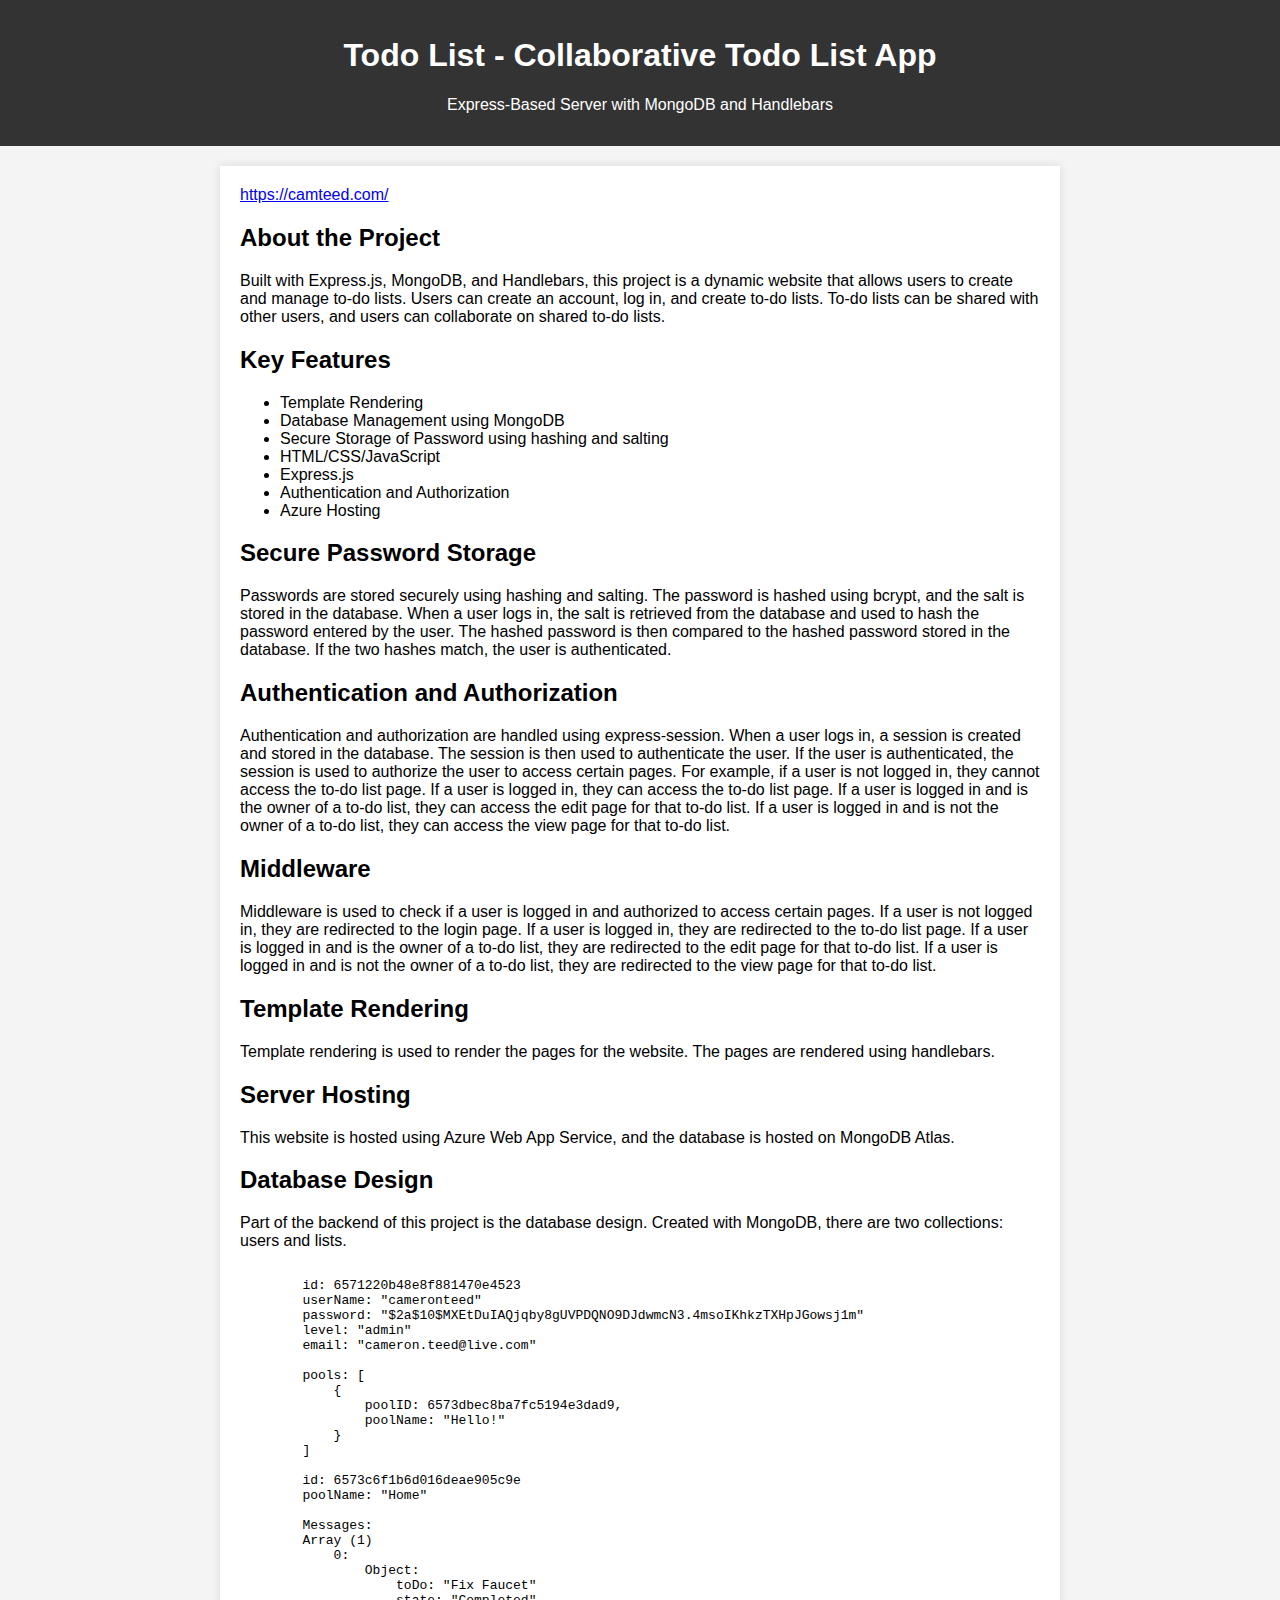
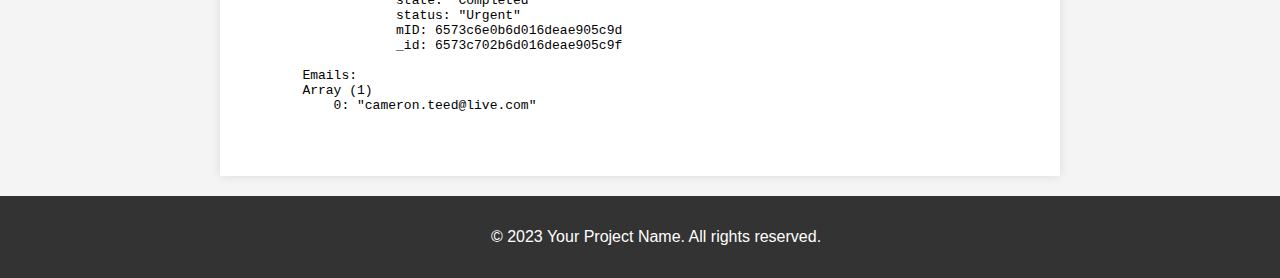
==== proj1.html @ 7fa73beb "Added Landing page, and started adding to proj1" ====
<!DOCTYPE html>
<html lang="en">
<head>
    <meta charset="UTF-8">
    <meta name="viewport" content="width=device-width, initial-scale=1.0">
    <title>Your Computer Science Project</title>
    <link rel="stylesheet" type="text/css" href="./styles.css">
</head>
<body>

    <header>
        <h1>Todo List - Collaborative Todo List App</h1>
        <p>Express-Based Server with MongoDB and Handlebars</p>
    </header>

    <section>
        <bold><a href="https://camteed.com/">https://camteed.com/</a> </bold>
        <h2>About the Project</h2>
        <p>
            Built with Express.js, MongoDB, and Handlebars, this project is a dynamic website that allows users to create and manage to-do lists. Users can create an account, log in, and create to-do lists. To-do lists can be shared with other users, and users can collaborate on shared to-do lists.
        </p>

        <h2>Key Features</h2>
        <ul>
            <li>Template Rendering</li>
            <li>Database Management using MongoDB</li>
            <li>Secure Storage of Password using hashing and salting</li>
            <li>HTML/CSS/JavaScript</li>
            <li>Express.js</li>
            <li>Authentication and Authorization</li>
            <li>Azure Hosting</li>
        </ul>

        <h2>Secure Password Storage</h2>
        <Pr>
            Passwords are stored securely using hashing and salting. The password is hashed using bcrypt, and the salt is stored in the database. When a user logs in, the salt is retrieved from the database and used to hash the password entered by the user. The hashed password is then compared to the hashed password stored in the database. If the two hashes match, the user is authenticated.

        </Pr>

        <h2>Authentication and Authorization</h2>
        <pr>
            Authentication and authorization are handled using express-session. When a user logs in, a session is created and stored in the database. The session is then used to authenticate the user. If the user is authenticated, the session is used to authorize the user to access certain pages. For example, if a user is not logged in, they cannot access the to-do list page. If a user is logged in, they can access the to-do list page. If a user is logged in and is the owner of a to-do list, they can access the edit page for that to-do list. If a user is logged in and is not the owner of a to-do list, they can access the view page for that to-do list.

        </pr>

        <h2>Middleware</h2>
        <pr>    
            Middleware is used to check if a user is logged in and authorized to access certain pages. If a user is not logged in, they are redirected to the login page. If a user is logged in, they are redirected to the to-do list page. If a user is logged in and is the owner of a to-do list, they are redirected to the edit page for that to-do list. If a user is logged in and is not the owner of a to-do list, they are redirected to the view page for that to-do list.

        </pr>

        <h2>Template Rendering</h2>
        <pr>
            Template rendering is used to render the pages for the website. The pages are rendered using handlebars.

        </pr>

        <h2>Server Hosting</h2>
        <pr>
            This website is hosted using Azure Web App Service, and the database is hosted on MongoDB Atlas.

        </pr>

        <h2>Database Design</h2>
        <pr>Part of the backend of this project is the database design. Created with MongoDB, there are two collections: users and lists. </pr>
        <pre>
        <code>
        id: 6571220b48e8f881470e4523
        userName: "cameronteed"
        password: "$2a$10$MXEtDuIAQjqby8gUVPDQNO9DJdwmcN3.4msoIKhkzTXHpJGowsj1m"
        level: "admin"
        email: "cameron.teed@live.com"
        
        pools: [
            {
                poolID: 6573dbec8ba7fc5194e3dad9,
                poolName: "Hello!"
            }
        ]
        
        id: 6573c6f1b6d016deae905c9e
        poolName: "Home"

        Messages:
        Array (1)
            0:
                Object:
                    toDo: "Fix Faucet"
                    state: "Completed"
                    status: "Urgent"
                    mID: 6573c6e0b6d016deae905c9d
                    _id: 6573c702b6d016deae905c9f

        Emails:
        Array (1)
            0: "cameron.teed@live.com"
        </code>
        </pre>
    </section>

    <footer>
        <p>&copy; 2023 Your Project Name. All rights reserved.</p>
    </footer>

</body>
</html>
---- styles.css ----
body {
    font-family: Arial, sans-serif;
    margin: 0;
    padding: 0;
    background-color: #f4f4f4;
    overflow: auto;
}

header {
    background-color: #333;
    color: #fff;
    text-align: center;
    padding: 1em;
}

section {
    max-width: 800px;
    margin: 20px auto;
    padding: 20px;
    background-color: #fff;
    box-shadow: 0 0 10px rgba(0, 0, 0, 0.1);
}

footer {
    background-color: #333;
    color: #fff;
    text-align: center;
    padding: 1em;
    position: relative;
    bottom: 0;
    width: 100%;
}

.project-link {
    display: block;
    margin-bottom: 10px;
    padding: 10px;
    background-color: #ddd;
    text-decoration: none;
    color: #333;
    border-radius: 5px;
    transition: background-color 0.3s ease;
}

.project-link:hover {
    background-color: #ccc;
}
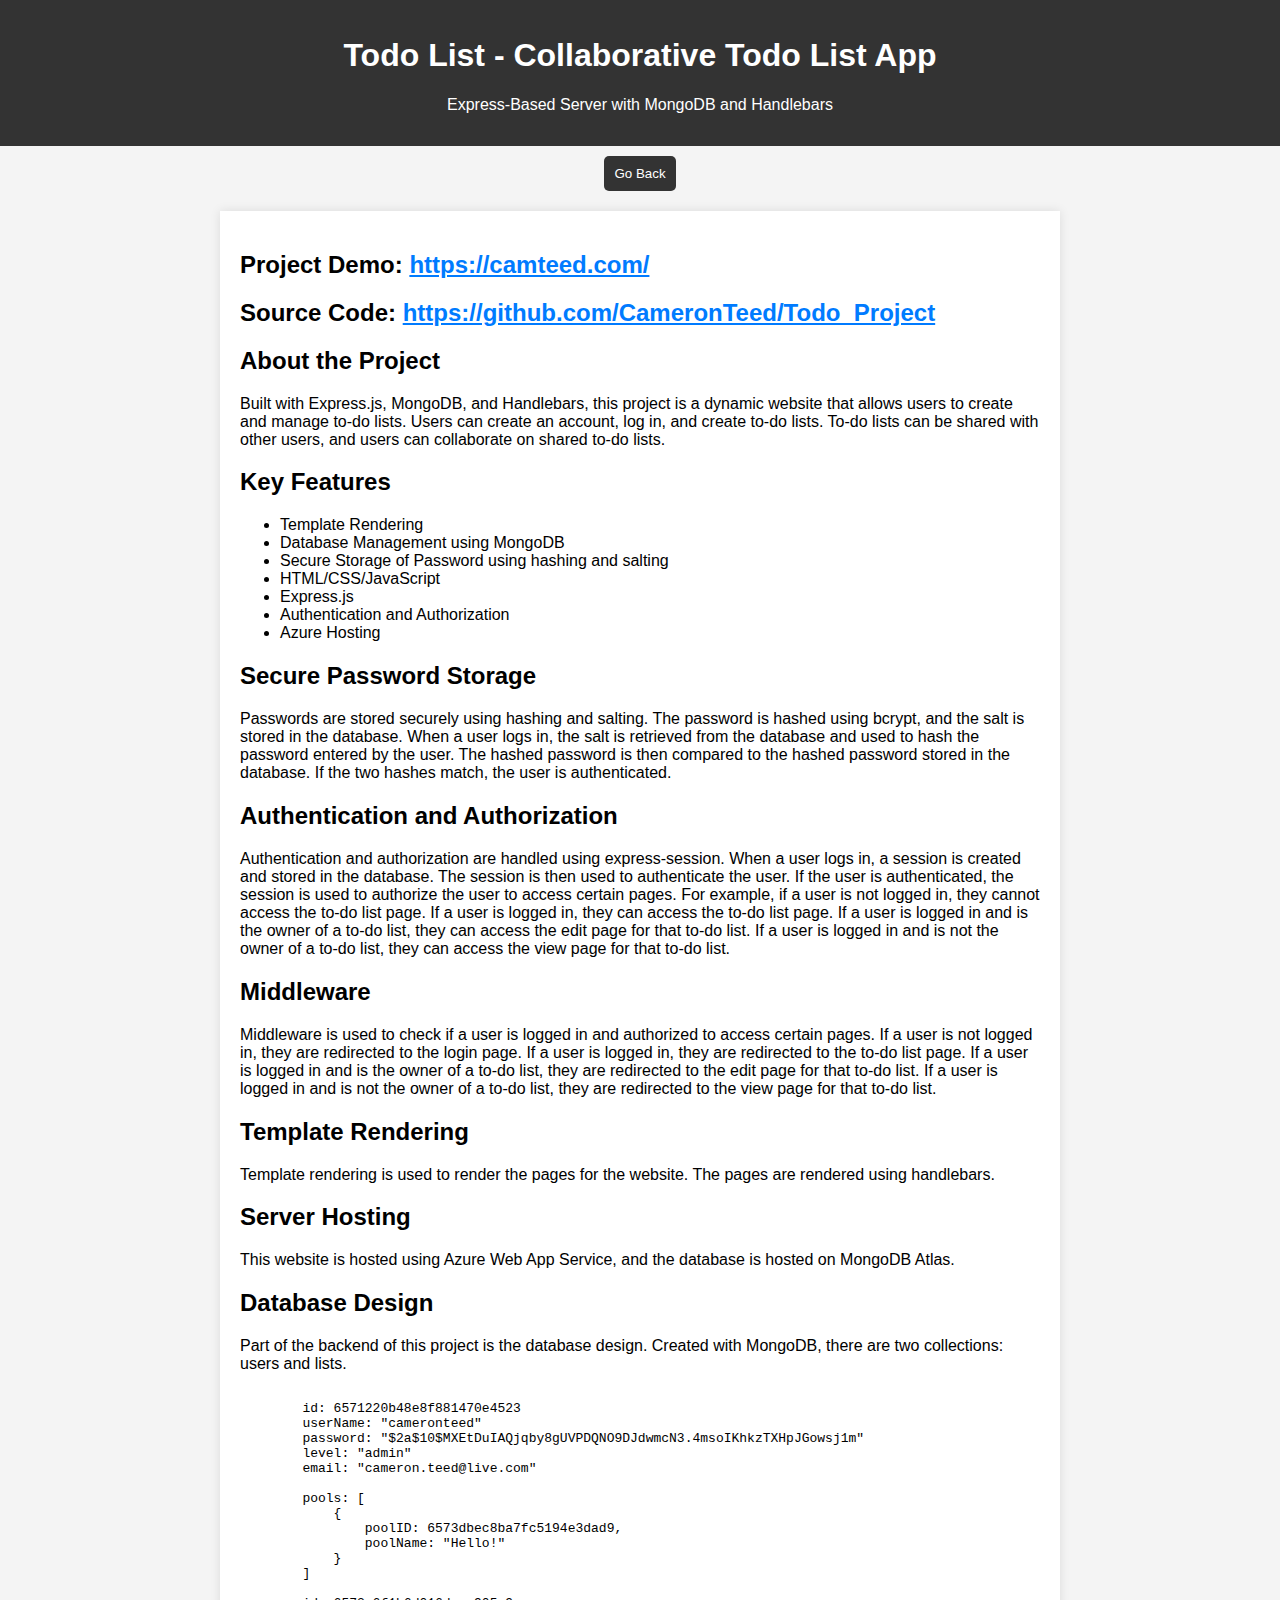
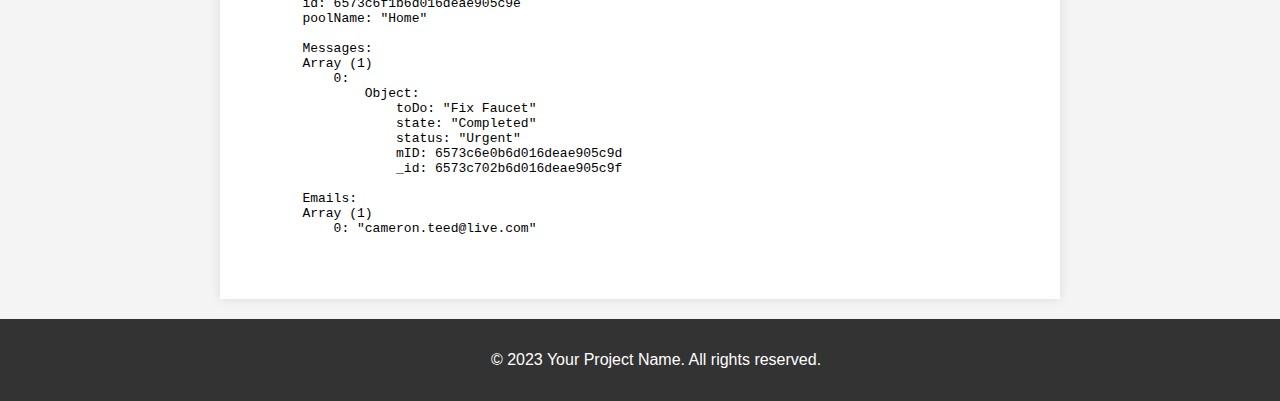
==== commit f0a81616: "Updated Docs" ====
--- a/proj1.html
+++ b/proj1.html
@@ -13,8 +13,11 @@
         <p>Express-Based Server with MongoDB and Handlebars</p>
     </header>
 
+    <button onclick="goBack()">Go Back</button>
+
     <section>
-        <bold><a href="https://camteed.com/">https://camteed.com/</a> </bold>
+        <h2>Project Demo: <strong><a href="https://camteed.com/">https://camteed.com/</a> </strong></h2>
+        <h2>Source Code: <strong><a href="https://github.com/CameronTeed/Todo_Project">https://github.com/CameronTeed/Todo_Project</a> </strong></h2>
         <h2>About the Project</h2>
         <p>
             Built with Express.js, MongoDB, and Handlebars, this project is a dynamic website that allows users to create and manage to-do lists. Users can create an account, log in, and create to-do lists. To-do lists can be shared with other users, and users can collaborate on shared to-do lists.
@@ -101,6 +104,11 @@
     <footer>
         <p>&copy; 2023 Your Project Name. All rights reserved.</p>
     </footer>
-
+    
+    <script>
+        function goBack() {
+            window.history.back();
+        }
+    </script>
 </body>
 </html>--- a/styles.css
+++ b/styles.css
@@ -19,6 +19,19 @@
     padding: 20px;
     background-color: #fff;
     box-shadow: 0 0 10px rgba(0, 0, 0, 0.1);
+}
+
+button {
+    display: block;
+    padding: 10px;
+    background-color: #333;
+    color: #fff;
+    border: 0;
+    border-radius: 5px;
+    margin: 10px auto;
+    cursor: pointer;
+    transition: background-color 0.3s ease;
+
 }
 
 footer {
@@ -44,4 +57,10 @@
 
 .project-link:hover {
     background-color: #ccc;
+}
+
+strong a {
+    color: #007BFF; /* Set the link color to blue */
+    text-decoration: underline; /* Underline the link */
+    font-weight: bold; /* Make the link text bold */
 }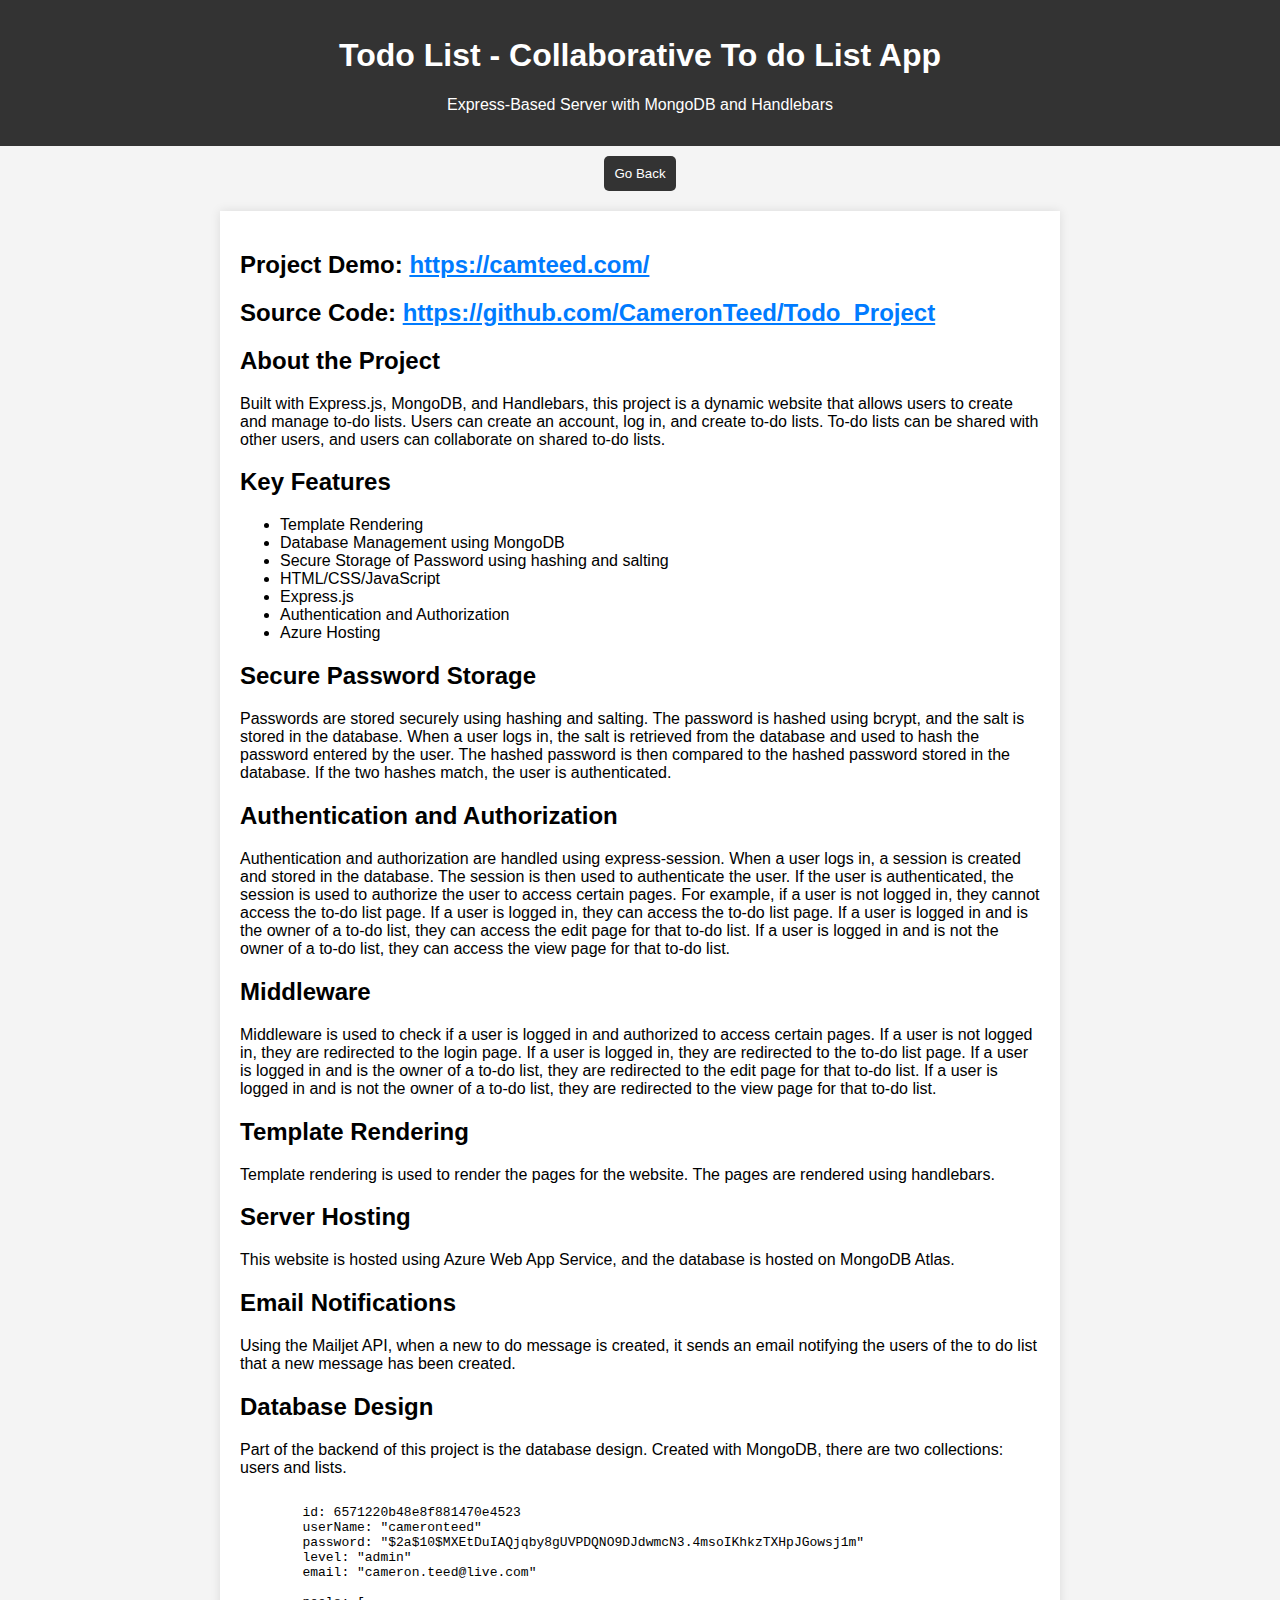
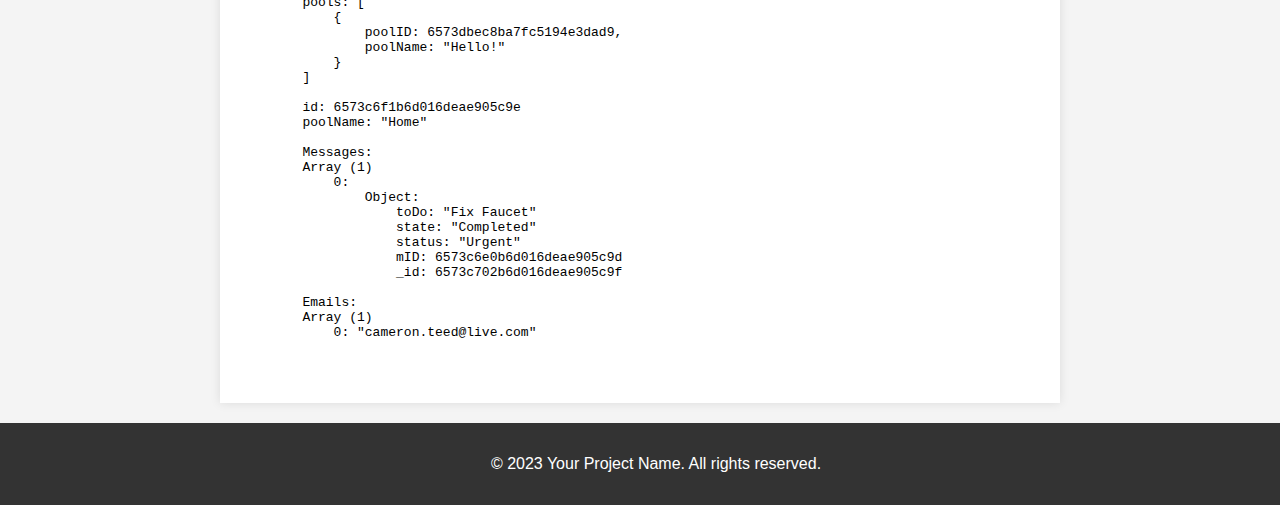
==== commit 98bbe947: "Added more details about design to both projs" ====
--- a/proj1.html
+++ b/proj1.html
@@ -3,21 +3,21 @@
 <head>
     <meta charset="UTF-8">
     <meta name="viewport" content="width=device-width, initial-scale=1.0">
-    <title>Your Computer Science Project</title>
+    <title>Dynamic Website</title>
     <link rel="stylesheet" type="text/css" href="./styles.css">
 </head>
 <body>
 
     <header>
-        <h1>Todo List - Collaborative Todo List App</h1>
+        <h1>Todo List - Collaborative To do List App</h1>
         <p>Express-Based Server with MongoDB and Handlebars</p>
     </header>
 
     <button onclick="goBack()">Go Back</button>
 
     <section>
-        <h2>Project Demo: <strong><a href="https://camteed.com/">https://camteed.com/</a> </strong></h2>
-        <h2>Source Code: <strong><a href="https://github.com/CameronTeed/Todo_Project">https://github.com/CameronTeed/Todo_Project</a> </strong></h2>
+        <h2>Project Demo: <strong><a target=”_blank” href="https://camteed.com/">https://camteed.com/</a> </strong></h2>
+        <h2>Source Code: <strong><a target=”_blank” href="https://github.com/CameronTeed/Todo_Project">https://github.com/CameronTeed/Todo_Project</a> </strong></h2>
         <h2>About the Project</h2>
         <p>
             Built with Express.js, MongoDB, and Handlebars, this project is a dynamic website that allows users to create and manage to-do lists. Users can create an account, log in, and create to-do lists. To-do lists can be shared with other users, and users can collaborate on shared to-do lists.
@@ -63,6 +63,11 @@
             This website is hosted using Azure Web App Service, and the database is hosted on MongoDB Atlas.
 
         </pr>
+
+        <h2>Email Notifications</h2>
+        <Pr>
+            Using the Mailjet API, when a new to do message is created, it sends an email notifying the users of the to do list that a new message has been created.
+        </Pr>
 
         <h2>Database Design</h2>
         <pr>Part of the backend of this project is the database design. Created with MongoDB, there are two collections: users and lists. </pr>
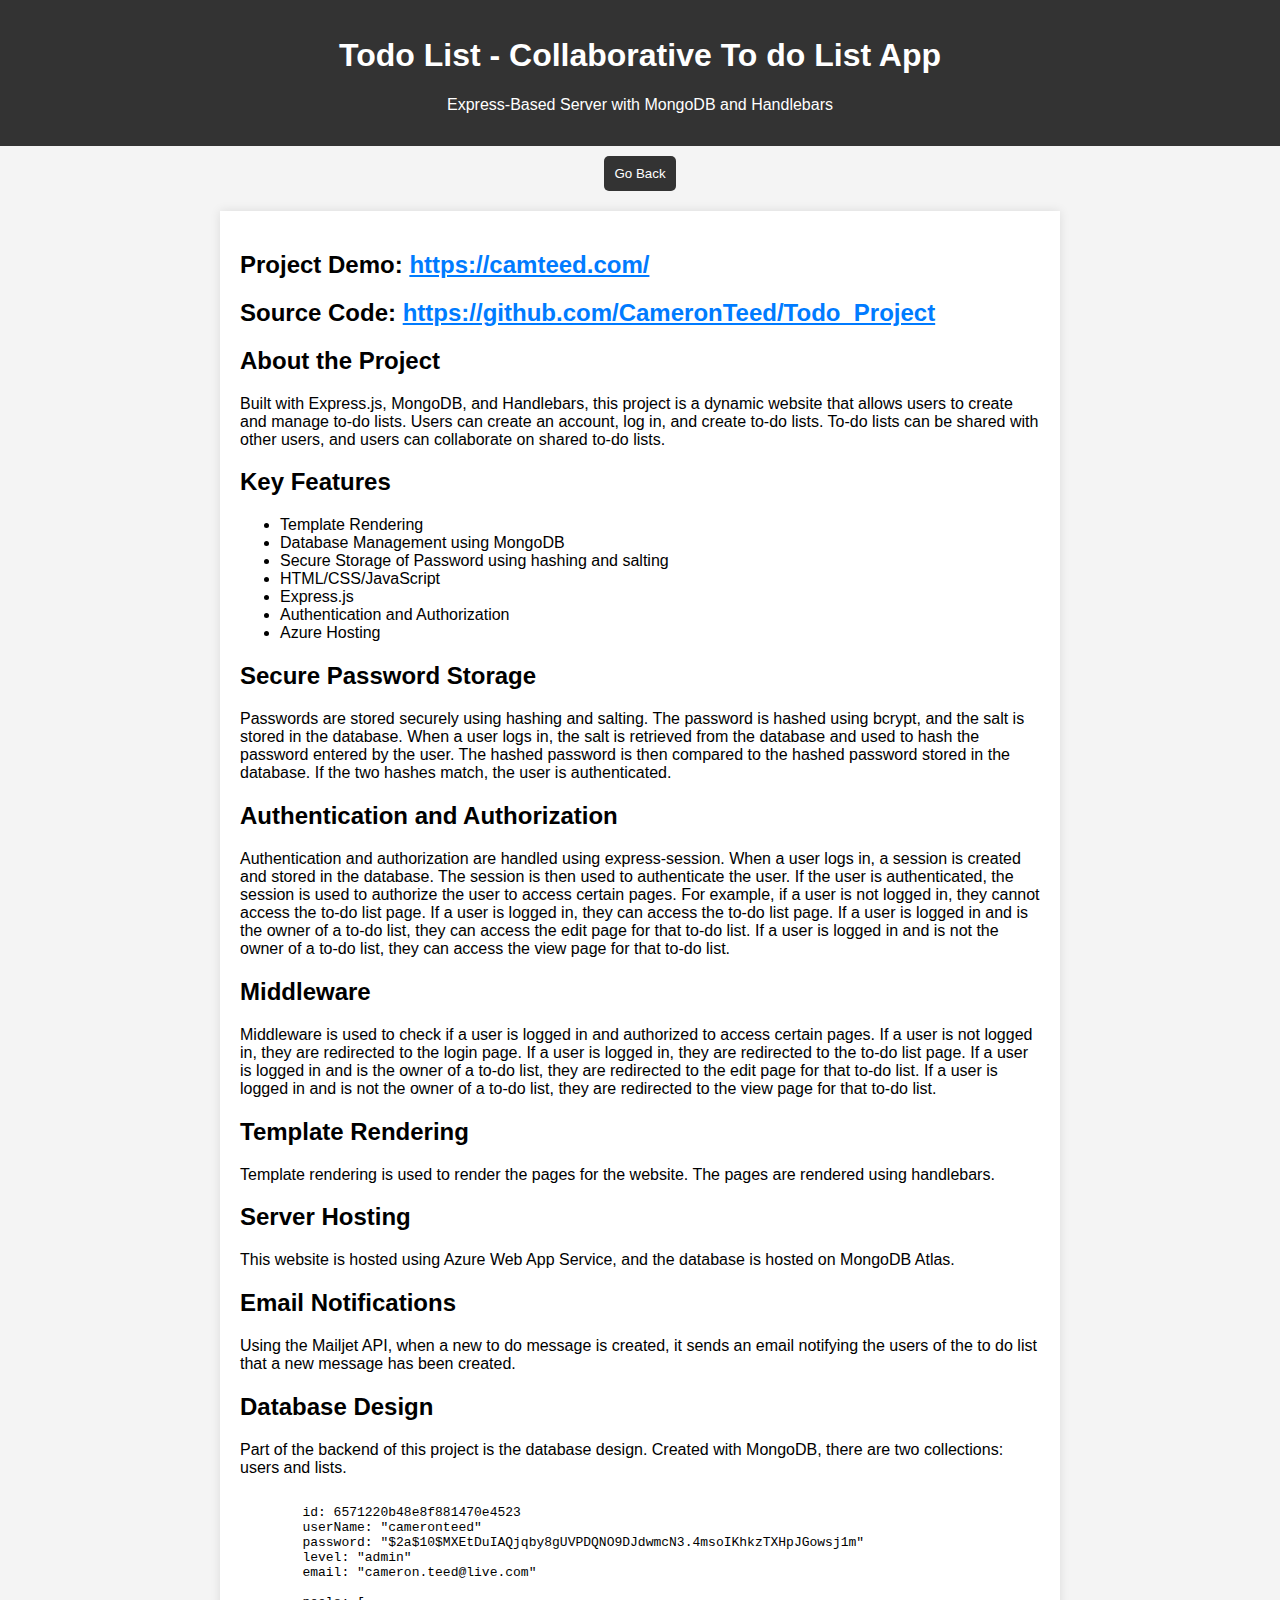
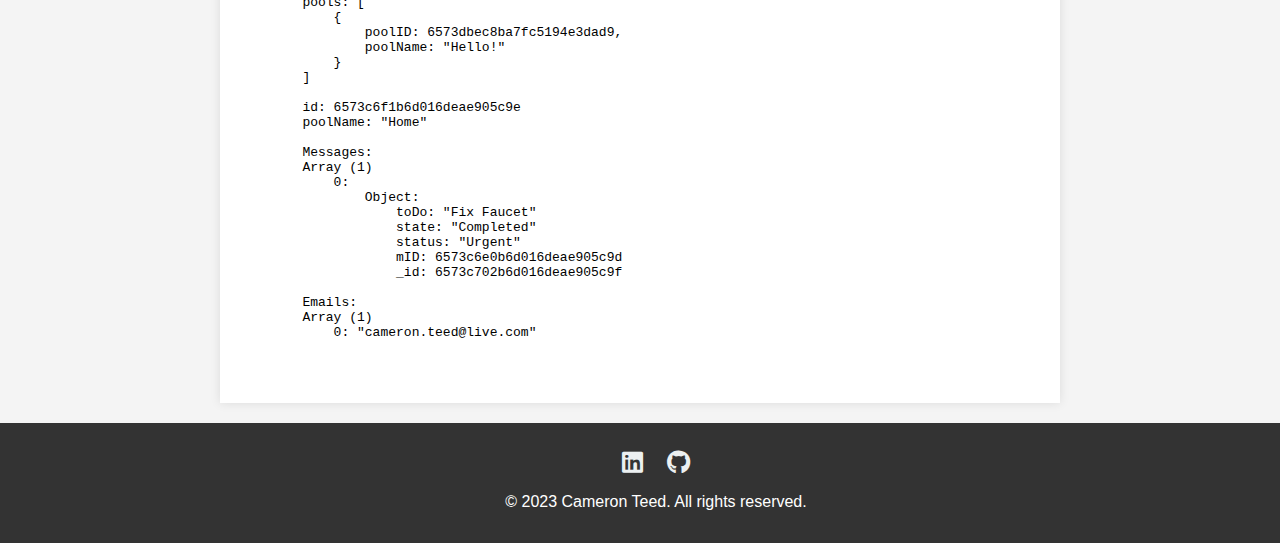
==== commit 1653027b: "Added linkedin and github links to footers" ====
--- a/proj1.html
+++ b/proj1.html
@@ -5,6 +5,7 @@
     <meta name="viewport" content="width=device-width, initial-scale=1.0">
     <title>Dynamic Website</title>
     <link rel="stylesheet" type="text/css" href="./styles.css">
+    <link rel="stylesheet" href="https://cdnjs.cloudflare.com/ajax/libs/font-awesome/6.0.0/css/all.min.css">
 </head>
 <body>
 
@@ -105,9 +106,13 @@
         </code>
         </pre>
     </section>
-
+    
     <footer>
-        <p>&copy; 2023 Your Project Name. All rights reserved.</p>
+        <div class="social-icons">
+            <a href="https://www.linkedin.com/in/cameron-teed" rel="noopener noreferrer" target="_blank" class="footer-icon" title="LinkedIn Profile"><i class="fab fa-linkedin"></i></a>
+            <a href="https://github.com/CameronTeed" rel="noopener noreferrer" target="_blank" class="footer-icon" title="Github Profile"><i class="fab fa-github"></i></a>
+        </div>
+        <p>&copy; 2023 Cameron Teed. All rights reserved.</p>
     </footer>
     
     <script>
--- a/styles.css
+++ b/styles.css
@@ -63,4 +63,19 @@
     color: #007BFF; /* Set the link color to blue */
     text-decoration: underline; /* Underline the link */
     font-weight: bold; /* Make the link text bold */
+}
+
+.social-icons {
+    margin-top: 10px;
+}
+
+.footer-icon {
+    color: #ecf0f1;
+    font-size: 24px;
+    margin: 0 10px;
+    text-decoration: none;
+}
+
+.footer-icon:hover {
+    color: #3498db; /* Change color on hover */
 }